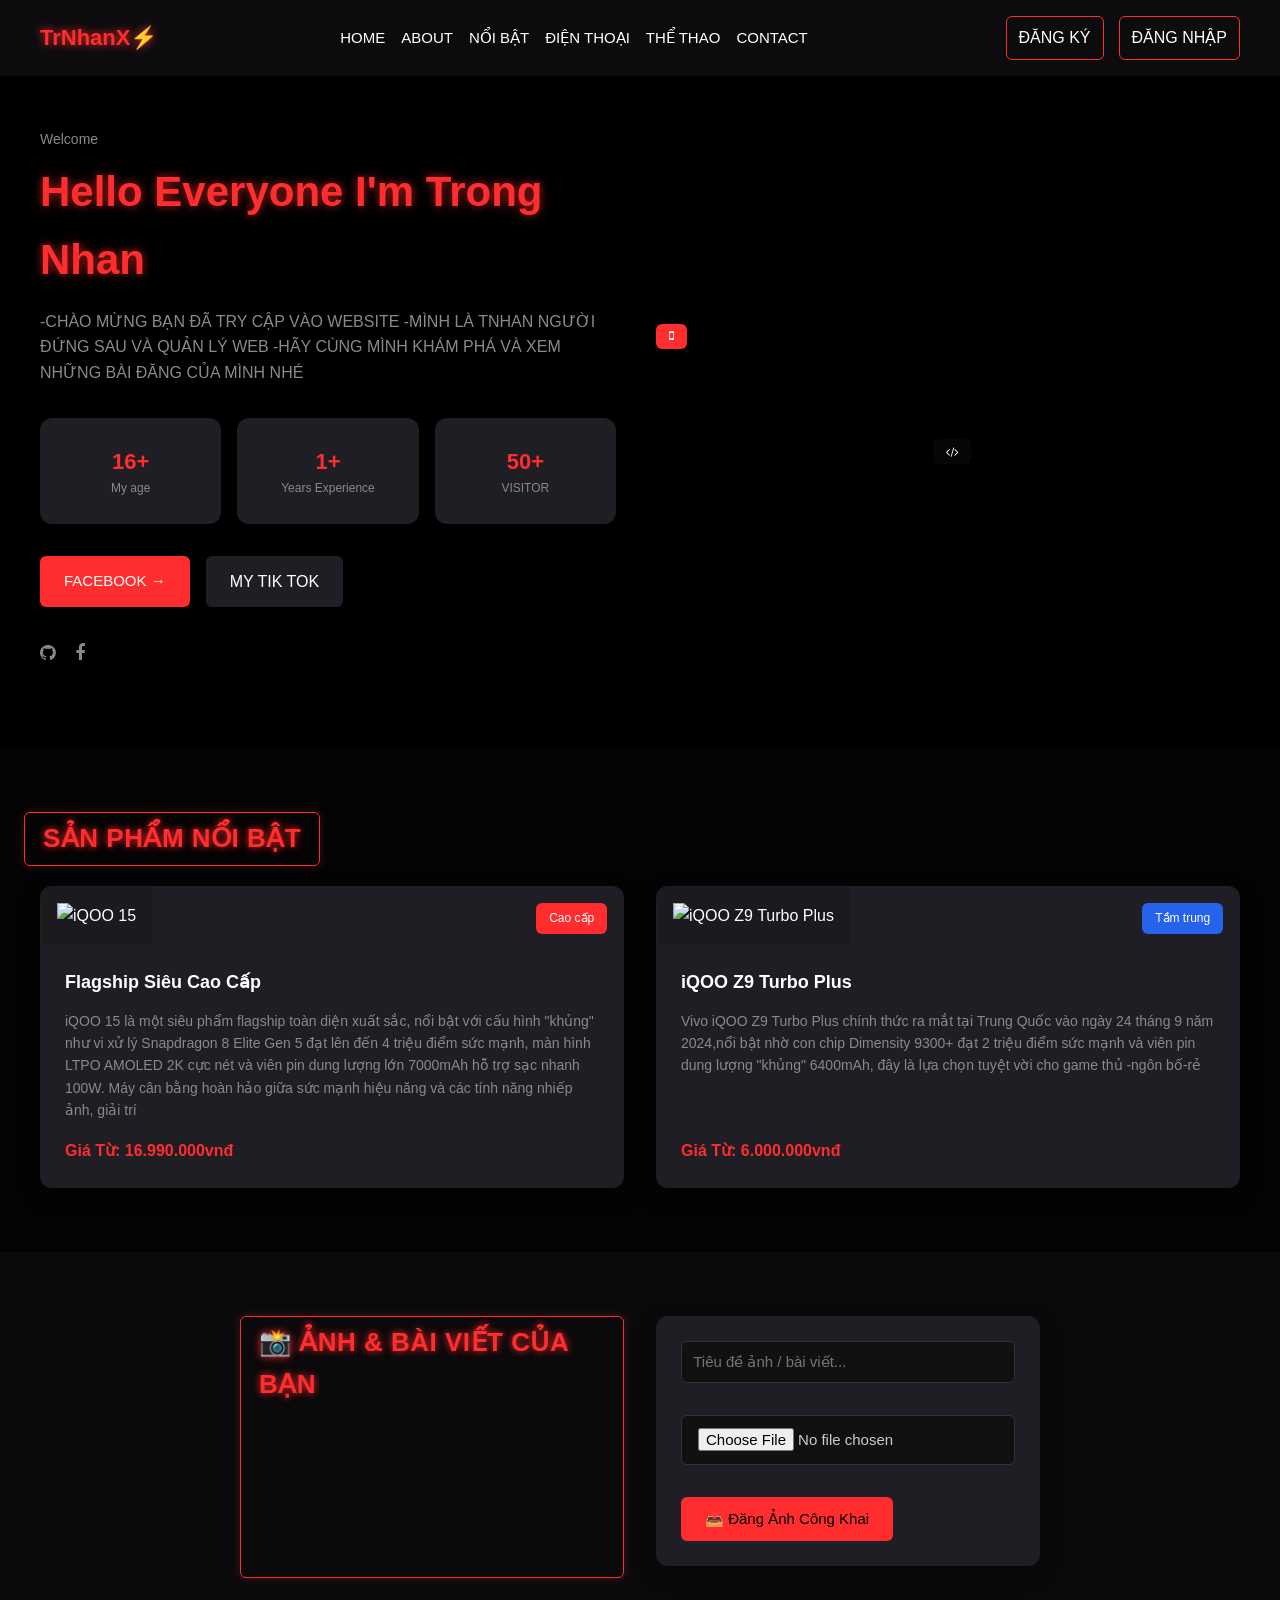
==== index.html @ 52aea7f4 "Add files via upload" ====
<!DOCTYPE html>
<html lang="vi">
<head>
    <meta charset="UTF-8">
    <meta name="viewport" content="width=device-width, initial-scale=1.0">
    <title>TNhân X </title>
    <link rel="stylesheet" href="style2.css">
    <script src="script2.js" defer></script>
    <link href="https://cdn.jsdelivr.net/npm/font-awesome@4.7.0/css/font-awesome.min.css" rel="stylesheet">
</head>
<body>
    <!-- Navbar -->
   <nav>
    <div class="nav-container">
        <h1 class="logo"> TrNhanX⚡</h1>
        <div class="nav-links">
    <a href="#home">HOME</a>
    <a href="#about">ABOUT</a>
    <a href="#products">NỔI BẬT</a>
    <a href="#dienthoai">ĐIỆN THOẠI</a>
    <a href="#thethao">THỂ THAO</a>
    <a href="#contact">CONTACT</a>
</div>



                <!-- ✅ PHẦN THAY ĐỔI KHI ĐĂNG NHẬP -->
                <span id="chuaDangNhap">
                    <a href="dangky.html">ĐĂNG KÝ</a>
                    
                    <a href="dangnhap.html">ĐĂNG NHẬP</a>
                </span>

                <span id="daDangNhap" style="display: none; align-items: center; gap: 1.5rem;">
                    <a href="canhan.html" style="color: var(--red); font-weight: bold; pointer-events: none;">👤 <span id="tenNguoiDung"></span></a>
                    <a href="#" id="btnDangXuat">ĐĂNG XUẤT</a>
                </span>
            </div>
            <button class="menu-btn">
                <i class="fa fa-bars"></i>
            </button>
        </div>
    </nav>

    <!-- Hero Section -->
    <section class="hero">
        <div class="hero-container">
            <div class="hero-content">
                <p class="welcome-text">Welcome</p>
                <h2 class="text-shadow-red">Hello Everyone I'm Trong Nhan</h2>
                <p class="desc">
                    -CHÀO MỪNG BẠN ĐÃ TRY CẬP VÀO WEBSITE 
                    -MÌNH LÀ TNHAN NGƯỜI ĐỨNG SAU VÀ QUẢN LÝ WEB
                    -HÃY CÙNG MÌNH KHÁM PHÁ VÀ XEM NHỮNG BÀI ĐĂNG CỦA MÌNH NHÉ
                </p>

                <!-- Stats -->
                <div class="stats">
                    <div class="stat-item">
                        <p class="stat-number">16+</p>
                        <p class="stat-label">My age</p>
                    </div>
                    <div class="stat-item">
                        <p class="stat-number">1+</p>
                        <p class="stat-label">Years Experience</p>
                    </div>
                    <div class="stat-item">
                        <p class="stat-number">50+</p>
                        <p class="stat-label">VISITOR</p>
                    </div>
                </div>

                <!-- Buttons -->
                <div class="buttons">
                    <a href="https://www.facebook.com/share/1CqrM67KH5/" target="_blank" class="btn-red">FACEBOOK →</a>
                    <a href="https://www.tiktok.com/@nhan03049601?_r=1&_t=ZS-97Dwzs2HDFd" target="_blank" class="btn-dark">MY TIK TOK </a>
                </div>

                <!-- Social -->
                <div class="social-links">
                    <a href="#"><i class="fa fa-github"></i></a>
                    <a href="#"><i class="fa fa-facebook"></i></a>
                </div>
            </div>

            <!-- Hero Video - THAY ẢNH, BỎ VIỀN XÁM -->
            <div class="hero-video">
                <div class="video-wrap">
                    <!-- Video tự động phát, lặp, không âm thanh -->
                    <video autoplay muted loop playsinline>
                        <source src="videomat3.mp4" type="video/mp4">
                        Trình duyệt không hỗ trợ video
                    </video>
                    <div class="badge-responsive">
                        <i class="fa fa-mobile"></i> 
                    </div>
                    <div class="badge-code">
                        <i class="fa fa-code"></i> 
                    </div>
                </div>
            </div>
        </div>
    </section>

    <!-- Products Section -->
    <section class="products">
        <h2 class="title-featured">Sản phẩm nổi bật</h2>

        <div class="products-container">
            <!-- Product 1 -->
            <div class="product-card">
                <div class="product-img-wrap">
                    <span class="product-badge badge-cao-cap">Cao cấp</span>
                    <img src="https://i.postimg.cc/hG4fpcSx/iqo-O-15-ra-mat-1-(1).jpg" alt="iQOO 15" class="product-img">
                </div>
                <div class="product-info">
                    <h3>Flagship Siêu Cao Cấp</h3>
                    <p class="product-desc">
                        iQOO 15 là một siêu phẩm flagship toàn diện xuất sắc, nổi bật với cấu hình "khủng" như vi xử lý Snapdragon 8 Elite Gen 5 đạt lên đến 4 triệu điểm sức mạnh, màn hình LTPO AMOLED 2K cực nét và viên pin dung lượng lớn 7000mAh hỗ trợ sạc nhanh 100W. Máy cân bằng hoàn hảo giữa sức mạnh hiệu năng và các tính năng nhiếp ảnh, giải trí
                    </p>
                    <p class="product-price">Giá Từ: 16.990.000vnđ</p>
                </div>
            </div>

            <!-- Product 2 -->
            <div class="product-card">
                <div class="product-img-wrap">
                    <span class="product-badge badge-trung-binh">Tầm trung</span>
                    <img src="https://i.postimg.cc/GpShKDgw/vivo-iqoo-z9-turbo-plus-1.jpg" alt="iQOO Z9 Turbo Plus" class="product-img">
                </div>
                <div class="product-info">
                    <h3>iQOO Z9 Turbo Plus</h3>
                    <p class="product-desc">
                        Vivo iQOO Z9 Turbo Plus chính thức ra mắt tại Trung Quốc vào ngày 24 tháng 9 năm 2024,nổi bật nhờ con chip Dimensity 9300+ đạt 2 triệu điểm sức mạnh và viên pin dung lượng "khủng" 6400mAh, đây là lựa chọn tuyệt vời cho game thủ -ngôn bố-rẻ
                    </p>
                    <p class="product-price">Giá Từ: 6.000.000vnđ</p>
                </div>
            </div>
        </div>
    </section>

    <!-- ✅ PHẦN ĐĂNG ẢNH, LIKE & BÌNH LUẬN - MỚI THÊM -->
    <section class="products" style="background-color: #0a0a0c;">
        <div class="products-container" style="max-width: 800px;">
            <h2 class="title-featured">📸 Ảnh & Bài Viết Của Bạn </h2>

            <!-- Form đăng ảnh -->
            <div class="product-card" style="padding:1.5rem; margin-bottom:2rem;">
                <form id="formDangAnh" onsubmit="dangAnh(event)">
                    <div class="form-group">
                        <input type="text" id="tieuDeBaiViet" placeholder="Tiêu đề ảnh / bài viết..." style="width:100%; padding:0.7rem; border-radius:6px; border:1px solid #333; background:#111; color:#fff; margin-bottom:0.8rem;">
                    </div>
                    <div class="form-group">
                        <input type="file" id="fileAnh" accept="image/*" style="color:#ccc; margin-bottom:0.8rem;">
                    </div>
                    <button type="submit" class="btn-red">📤 Đăng Ảnh Công Khai</button>
                </form>
            </div>

            <!-- Khu vực hiển thị tất cả bài viết -->
            <div id="khuVucBaiViet"></div>
        </div>
    </section>
    <!-- ✅ KẾT THÚC PHẦN MỚI -->

</body>
</html>
---- style2.css ----
html {
    scroll-behavior: smooth;
}

section {
    scroll-margin-top: 80px;
}

/* ===== CƠ BẢN ===== */
* {
    margin: 0;
    padding: 0;
    box-sizing: border-box;
    font-family: 'Inter', sans-serif;
}

body {
    background-color: #000000 !important; /* ✅ Đổi thành ĐEN HOÀN TOÀN */
    color: #FFFFFF;
    line-height: 1.6;
    width: 100%;
    min-height: 100vh;
    overflow-x: hidden;
}

a {
    text-decoration: none;
    color: inherit;
}

/* ===== BIẾN MÀU ===== */
:root {
    --darker: #08080A;
    --dark: #0F0F13;
    --red: #FF2D2D;
    --gray: #1E1E24;
    --light-gray: #88888F;
    --blue: #2563eb;
}

/* ===== HIỆU ỨNG CHỮ ===== */
.text-shadow-red {
    font-size: clamp(28px, 5vw, 42px);
    color: var(--red);
    text-shadow: 0 0 10px rgba(255, 45, 45, 0.7);
    margin-bottom: 1rem;
}

/* ===== THANH ĐIỀU HƯỞNG ===== */
nav {
    background-color: rgba(15, 15, 19, 0.8);
    backdrop-filter: blur(10px);
    position: fixed;
    width: 100%;
    top: 0;
    z-index: 999;
    padding: 1rem 1.5rem;
    transition: all 0.3s ease;
}

.nav-container {
    max-width: 1200px;
    margin: 0 auto;
    display: flex;
    justify-content: space-between;
    align-items: center;
}

.logo {
    color: var(--red);
    font-size: 22px;
    font-weight: bold;
    text-shadow: 0 0 10px var(--red);
    display: inline-block; /* Quan trọng để phóng to hoạt động */
    transition: transform 0.4s ease; /* Hiệu ứng mượt mà */
    cursor: pointer;
    outline: none; 
    -webkit-tap-highlight-color: transparent; 
}
.logo:active {
    transform: scale(1.3); /* Phóng to 1.3 lần khi bấm vào */
}

.nav-links {
    display: flex;
    gap: 1rem;
    align-items: center; /* ✅ Thêm để căn giữa các nút khi có tên người dùng */
}

html {
    scroll-behavior: smooth;
}

section {
    scroll-margin-top: 80px;
}

.nav-links a {
    font-size: 15px;
    transition: all 0.3s ease;
    display: inline-block;
}
.nav-links a:hover, .nav-links a.active {
    background-color: var(--red);
    color: #fff;
    padding: 6px 14px;
    border-radius: 8px;
    transform: scale(1.1);
    box-shadow: 0 0 15px var(--red), 0 0 30px rgba(255, 45, 45, 0.4);
}
.nav-links a.active {
    color: var(--red);
    border-bottom: 2px solid var(--red);
}

.menu-btn {
    display: none;
    font-size: 20px;
    background: transparent;
    border: none;
    color: white;
    cursor: pointer;
}

/* ===== PHẦN CHÍNH ===== */
.hero {
    padding: 8rem 1.5rem 5rem;
}

.hero-container {
    max-width: 1200px;
    margin: 0 auto;
    display: grid;
    grid-template-columns: 1fr 1fr;
    gap: 3rem;
    align-items: center;
}

.welcome-text {
    color: var(--light-gray);
    font-size: 14px;
    margin-bottom: 0.5rem;
}

.desc {
    color: var(--light-gray);
    margin-bottom: 2rem;
}

/* ===== THỐNG KÊ ===== */
.stats {
    display: grid;
    grid-template-columns: repeat(3, 1fr);
    gap: 1rem;
    margin: 2rem 0;
}

.stat-item {
    background-color: var(--gray);
    padding: 1.5rem;
    border-radius: 12px;
    text-align: center;
    border: 2px solid transparent; /* Viền trong suốt để giữ kích thước */
    transition: all 0.4s ease;     /* Tạo hiệu ứng mượt mà */
    cursor: pointer;
}

.stat-item:hover {
    border-color: var(--red);      /* Hiện viền đỏ khi di chuột */
    box-shadow: 0 0 20px rgba(255, 45, 45, 0.5); /* Phát sáng đỏ */
    transform: translateY(-10px);  /* Hiệu ứng nảy lên */
}

.stat-number {
    color: var(--red);
    font-size: 22px;
    font-weight: bold;
}

.stat-label {
    color: var(--light-gray);
    font-size: 12px;
}

/* ===== NÚT BẤM ===== */
.buttons {
    display: flex;
    gap: 1rem;
    flex-wrap: wrap;
    margin-bottom: 2rem;
}

.btn-red {
    background-color: var(--red);
    padding: 0.8rem 1.5rem;
    border-radius: 6px;
    font-weight: 500;
    transition: background 0.3s;
    border: none;
    cursor: pointer;
    font-size: 15px;
}

.btn-red:hover {
    background-color: rgba(255, 45, 45, 0.9);
}

.btn-dark {
    background-color: var(--gray);
    padding: 0.8rem 1.5rem;
    border-radius: 6px;
    font-weight: 500;
    transition: background 0.3s;
}

.btn-dark:hover {
    background-color: rgba(30, 30, 36, 0.8);
}

/* ===== XÃ HỘI ===== */
.social-links a {
    color: var(--light-gray);
    font-size: 18px;
    margin-right: 1rem;
    transition: color 0.3s;
}

.social-links a:hover {
    color: var(--red);
}

/* ===== VIDEO - BỎ VIỀN XÁM, ĐẦY ĐỦ VÙNG ===== */
.hero-video {
    position: relative;
    display: flex;
    justify-content: center;
}

.video-wrap {
    /* Bỏ hoàn toàn nền xám, viền, đổ bóng */
    max-width: 360px;
    width: 100%;
    border-radius: 12px;
    overflow: hidden;
}

.video-wrap video {
    width:100%;
    height: auto;
    display: block;
    object-fit: cover;
}

.badge-responsive {
    position: absolute;
    top: 1rem;
    left: -0.5rem;
    background-color: var(--red);
    padding: 0.4rem 0.8rem;
    border-radius: 6px;
    font-size: 12px;
    display: flex;
    align-items: center;
    gap: 0.3rem;
    z-index: 2;
}

.badge-code {
    position: absolute;
    bottom: 1.5rem;
    left: 50%;
    transform: translateX(-50%);
    background-color: rgba(8, 8, 10, 0.8);
    padding: 0.4rem 0.8rem;
    border-radius: 6px;
    font-size: 12px;
    display: flex;
    align-items: center;
    gap: 0.3rem;
    z-index: 2;
}

/* ===== SẢN PHẨM ===== */
.products {
    background-color: rgba(15, 15, 19, 0.3);
    padding: 4rem 1.5rem;
}

.products-container {
    max-width: 1200px;
    margin: 0 auto;
    display: grid;
    grid-template-columns: 1fr 1fr;
    gap: 2rem;
}

.product-card {
    background-color: var(--gray);
    border-radius: 12px;
    overflow: hidden;
    box-shadow: 0 8px 24px rgba(0,0,0,0.4);
    border: 1px solid rgba(30, 30, 36, 0.2);
    opacity: 1;
    transform: translateY(0);
    transition: all 0.6s ease;
    display: flex;
    flex-direction: column; /* ✅ Đảm bảo khối sản phẩm cao bằng nhau */
}

.product-img-wrap {
    position: relative;
}

.product-badge {
    position: absolute;
    top: 1rem;
    right: 1rem;
    padding: 0.4rem 0.8rem;
    border-radius: 6px;
    font-size: 12px;
    font-weight: 500;
}

.badge-cao-cap {
    background-color: var(--red);
}

.badge-trung-binh {
    background-color: var(--blue);
}

.product-img {
    width: 100%;
    height: 220px;
    object-fit: contain;
    background-color: #1A1A1F;
    padding: 1rem;
}

/* ==== ✅ PHẦN QUAN TRỌNG: ĐỂ GIÁ NGANG HÀNG ==== */
.product-info {
    padding: 1.5rem;
    height: 100%; /* ✅ SỬA LỖI: từ 10% → 100% */
    display: flex;
    flex-direction: column;
    flex-grow: 1; /* ✅ Chiếm hết chiều cao còn lại */
}

.product-info h3 {
    font-size: 18px;
    margin-bottom: 0.8rem;
}

.product-desc {
    color: var(--light-gray);
    font-size: 14px;
    line-height: 1.6;
    margin: 0 0 1rem 0; /* ✅ SỬA LỖI: bỏ margin:1rem → chỉ cách dưới 1rem */
    flex: 1; /* ✅ Chiếm không gian, đẩy giá xuống đáy */
}

.product-price {
    color: var(--red);
    font-weight: bold;
    font-size: 16px;
    margin: 0;
    padding: 0;
    display: block;
    margin-top: auto; /* ✅ LUÔN Ở ĐÁY → NGANG HÀNG */
}

/* ===== SẢN PHẨM NỔI BẬT - PHÙ HỢP 100% VỚI WEB CỦA BẠN ===== */
.title-featured {
    color: #ff2d2d;                  /* Màu đỏ khớp nút bấm */
    font-size: 26px;                 /* Cỡ chữ vừa phải */
    font-weight: bold;
    font-family: 'Inter', sans-serif;
    text-transform: uppercase;       /* Viết hoa hiện đại */
    letter-spacing: 0.5px;

    /* ✅ Hiệu ứng viền + phát sáng đỏ giống phong cách web */
    text-shadow: 0 0 6px rgba(255, 45, 45, 0.7), 
                 0 0 12px rgba(255, 45, 45, 0.4);

    /* ✅ ĐÚNG VỊ TRÍ: sát bên trái, cách dưới 20px */
    margin: 0 0 20px 0;
    padding: 0;
    text-align: left;

    /* ✅ Khung bao quanh khớp bo góc và màu sắc */
    display: inline-block;
    padding: 5px 18px;
    border: 1px solid #ff2d2d;
    border-radius: 6px;
    background-color: transparent;
    box-shadow: 0 0 8px rgba(255, 45, 45, 0.25);
}

/* ================================================== */
/* ✅ PHẦN MỚI THÊM: ĐĂNG NHẬP - ĐĂNG KÝ - BÀI VIẾT - LIKE - BÌNH LUẬN */
/* ================================================== */

/* ===== FORM ĐĂNG KÝ / ĐĂNG NHẬP / THÔNG TIN ===== */
.form-container, .profile-container {
    min-height: 100vh;
    display: flex;
    align-items: center;
    justify-content: center;
    padding: 8rem 1.5rem 5rem;
}

.form-box, .profile-box {
    background-color: var(--gray);
    padding: 2.5rem 2rem;
    border-radius: 12px;
    box-shadow: 0 8px 24px rgba(0,0,0,0.4);
    border: 1px solid rgba(30, 30, 36, 0.2);
    width: 100%;
    max-width: 450px;
}

.form-box h2, .profile-box h2 {
    color: var(--red);
    text-align: center;
    margin-bottom: 1.5rem;
    text-shadow: 0 0 6px rgba(255, 45, 45, 0.5);
}

.form-group {
    margin-bottom: 1.2rem;
}

.form-group label {
    display: block;
    margin-bottom: 0.5rem;
    color: #ccc;
    font-size: 14px;
}

.form-group input, .form-group textarea {
    width: 100%;
    padding: 0.8rem 1rem;
    border-radius: 6px;
    border: 1px solid #333;
    background-color: #111;
    color: #fff;
    font-size: 15px;
    transition: border 0.3s;
}

.form-group input:focus, .form-group textarea:focus {
    outline: none;
    border-color: var(--red);
    box-shadow: 0 0 0 2px rgba(255, 45, 45, 0.15);
}

.form-group textarea {
    resize: vertical;
    min-height: 100px;
}

.thongbao {
    padding: 0.7rem;
    border-radius: 6px;
    margin-bottom: 1rem;
    text-align: center;
    display: none;
    font-size: 14px;
}

.thanhcong {
    background-color: rgba(0, 128, 0, 0.2);
    color: #4cd137;
    border: 1px solid #27ae60;
}

.loi {
    background-color: rgba(255, 0, 0, 0.2);
    color: #ff7675;
    border: 1px solid #e74c3c;
}

.link-text {
    text-align: center;
    margin-top: 1rem;
    color: var(--light-gray);
    font-size: 14px;
}

.link-text a {
    color: var(--red);
    font-weight: 500;
    transition: opacity 0.3s;
}

.link-text a:hover {
    opacity: 0.8;
}

/* ===== BÀI VIẾT - LIKE - BÌNH LUẬN ===== */
.bai-viet {
    background-color: var(--gray);
    border-radius: 12px;
    padding: 1.5rem;
    margin-bottom: 2rem;
    box-shadow: 0 8px 24px rgba(0,0,0,0.3);
    border: 1px solid rgba(30, 30, 36, 0.2);
}

.tieu-de-bai-viet {
    margin-bottom: 1rem;
    padding-bottom: 0.5rem;
    border-bottom: 1px solid #2a2a30;
}

.tieu-de-bai-viet strong {
    color: var(--red);
    font-size: 15px;
}

.tieu-de-bai-viet h4 {
    margin-top: 0.3rem;
    font-size: 17px;
}

.anh-bai-viet {
    width: 100%;
    border-radius: 8px;
    margin-bottom: 1rem;
    object-fit: contain;
    background: #111;
    padding: 0.5rem;
    max-height: 500px;
}

.hanh-dong {
    margin-bottom: 1rem;
}

.nut-like {
    background: transparent;
    border: 1px solid #555;
    color: #fff;
    padding: 0.5rem 1rem;
    border-radius: 6px;
    cursor: pointer;
    transition: all 0.3s;
    font-size: 14px;
}

.nut-like.da-like {
    border-color: var(--red);
    color: var(--red);
    background: rgba(255,45,45,0.1);
}

.nut-like:hover {
    border-color: var(--red);
}

.binh-luan-khu {
    margin-top: 1.2rem;
    padding-top: 1rem;
    border-top: 1px solid #2a2a30;
}

.binh-luan-khu h5 {
    color: var(--light-gray);
    margin-bottom: 0.8rem;
    font-size: 14px;
}

.binh-luan-khu p {
    padding: 0.4rem 0;
    font-size: 14px;
    border-bottom: 1px solid #222;
}

.binh-luan-khu p strong {
    color: var(--red);
    margin-right: 0.5rem;
}

.nhap-bl {
    display: flex;
    gap: 0.5rem;
    margin-top: 0.8rem;
}

.nhap-bl input {
    flex:1;
    padding: 0.6rem 1rem;
    border-radius: 6px;
    border: 1px solid #333;
    background: #111;
    color: #fff;
    font-size: 14px;
}

.nhap-bl button {
    background: var(--red);
    color: #fff;
    border: none;
    padding: 0 1rem;
    border-radius: 6px;
    cursor: pointer;
    transition: background 0.3s;
}

.nhap-bl button:hover {
    background: rgba(255,45,45,0.9);
}

.khoa-bl {
    color: var(--light-gray);
    font-style: italic;
    font-size: 14px;
}

/* Tách khoảng cách cho Đăng ký - Đăng nhập */
#chuaDangNhap a {
    margin-left: 15px; 
    padding: 8px 12px;
    border: 1px solid var(--red);
    border-radius: 6px;
    color: white;
    transition: 0.3s;
}
/* Phóng to tiêu đề khi ấn vào */
.text-shadow-red {
    transition: transform 0.3s ease;
    display: inline-block;
    cursor: pointer;
    outline: none;
    -webkit-tap-highlight-color: transparent;
}

.text-shadow-red:active {
    transform: scale(1.2); /* Phóng to lên 1.1 lần khi ấn */
}

#chuaDangNhap a:hover {
    background-color: var(--red);
}

@media (max-width: 768px) {
    .nav-links {
        display: none;
    }
    .menu-btn {
        display: block;
    }
    .hero-container, .products-container {
        grid-template-columns: 1fr;
    }
    .nav-links {
        gap: 1rem;
    }
}
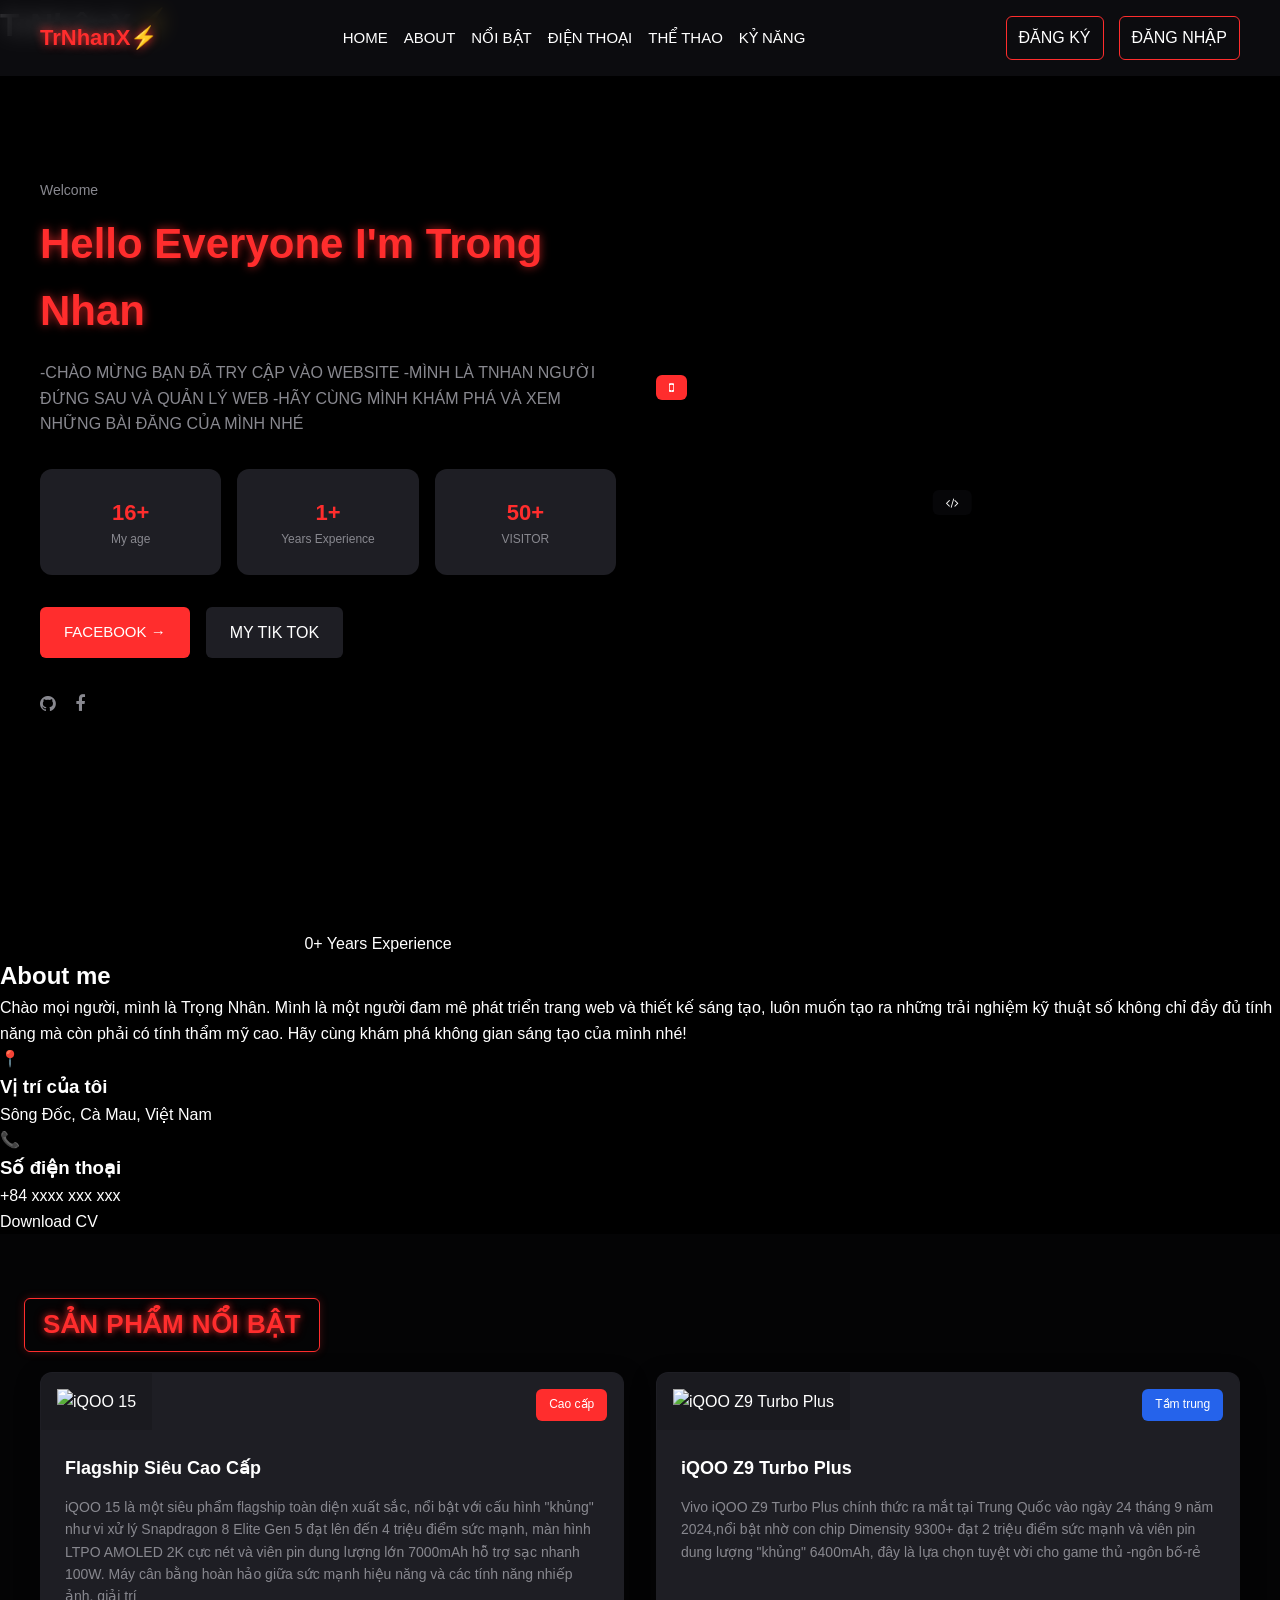
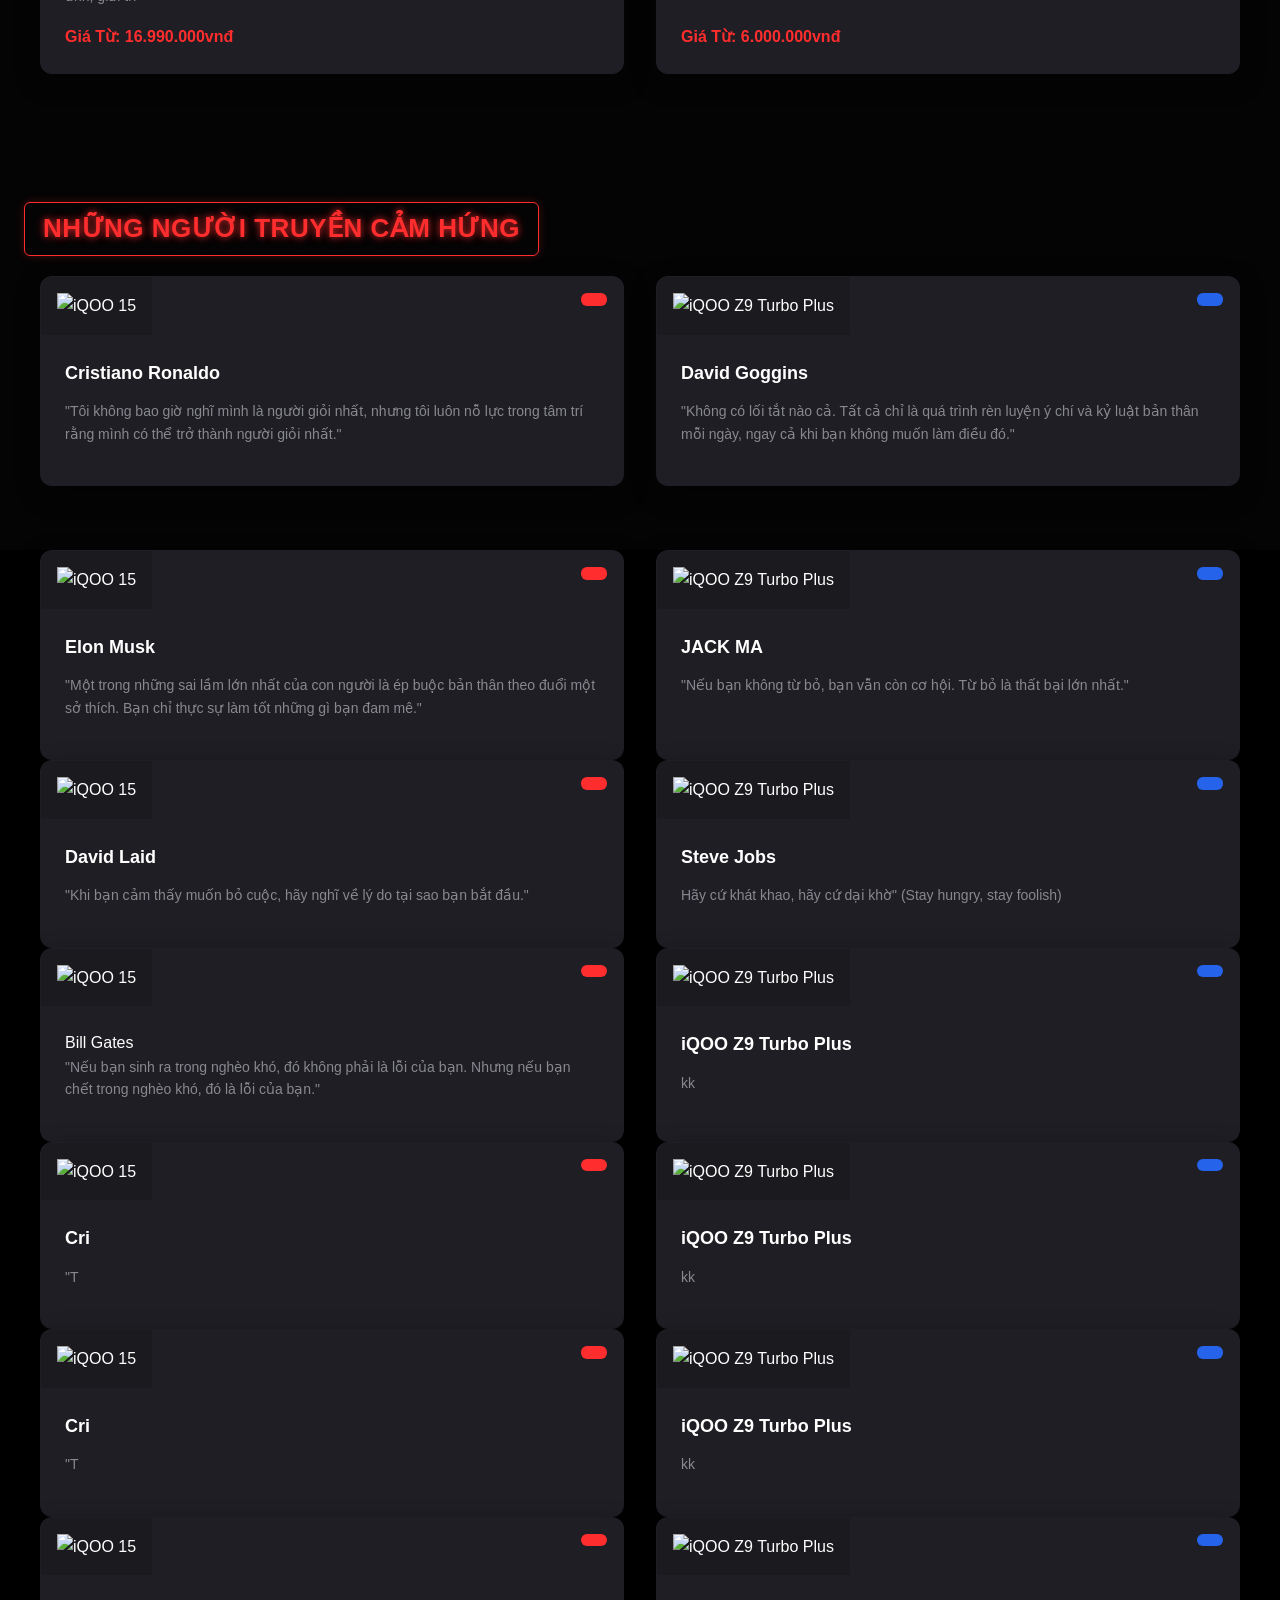
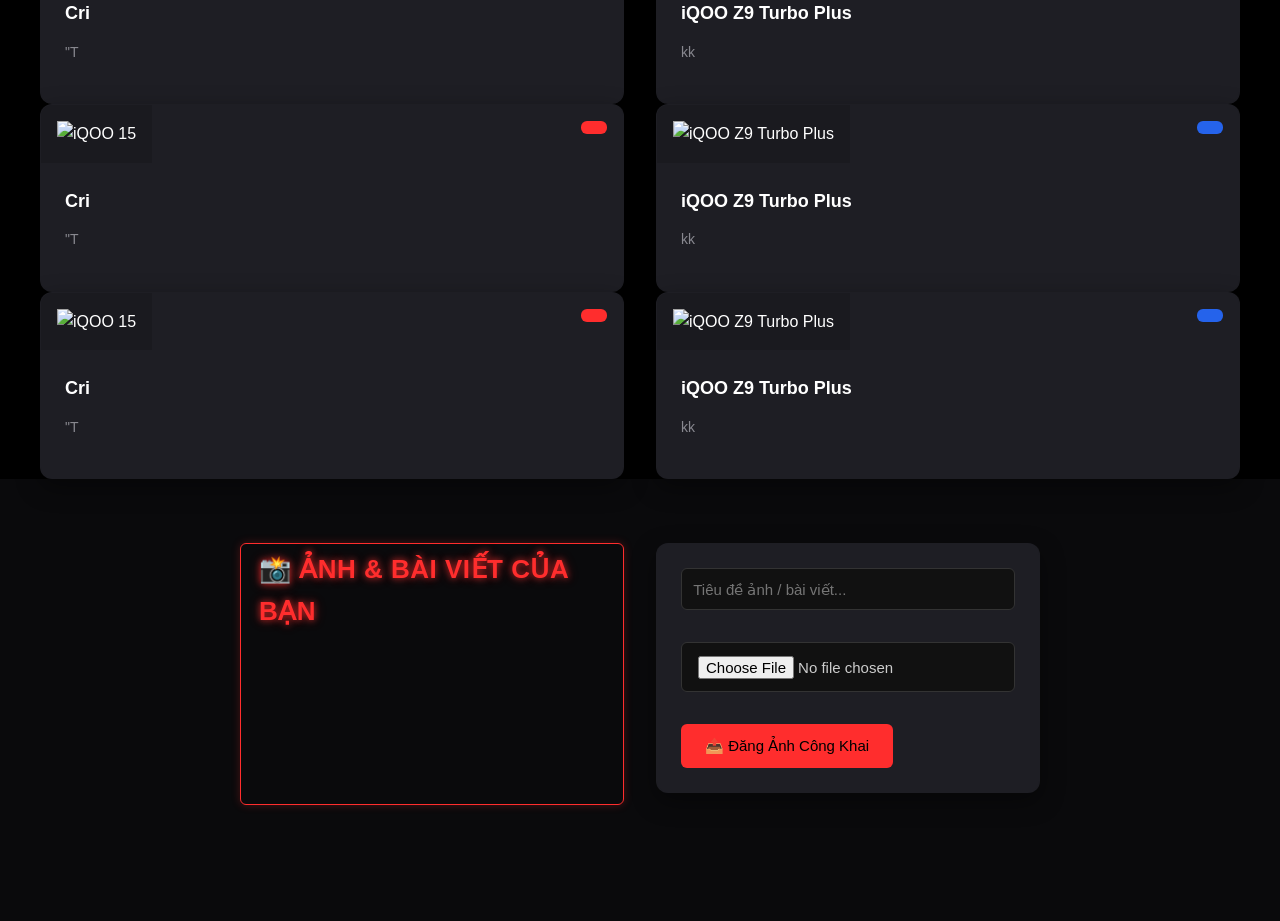
==== commit b1f294f0: "Add files via upload" ====
--- a/index.html
+++ b/index.html
@@ -8,18 +8,25 @@
     <script src="script2.js" defer></script>
     <link href="https://cdn.jsdelivr.net/npm/font-awesome@4.7.0/css/font-awesome.min.css" rel="stylesheet">
 </head>
-<body>
+<body id="home">
+    <div id="preloader">
+    <div class="preloader-content">
+        <h1 class="preloader-logo">TrNhânX⚡</h1>
+        <div class="preloader-line"></div>
+    </div>
+</div>
+
     <!-- Navbar -->
    <nav>
     <div class="nav-container">
         <h1 class="logo"> TrNhanX⚡</h1>
         <div class="nav-links">
     <a href="#home">HOME</a>
-    <a href="#about">ABOUT</a>
-    <a href="#products">NỔI BẬT</a>
+    <a href="#about-me">ABOUT</a>
+    <a href="#noibat">NỔI BẬT</a>
     <a href="#dienthoai">ĐIỆN THOẠI</a>
     <a href="#thethao">THỂ THAO</a>
-    <a href="#contact">CONTACT</a>
+    <a href="#kynang">KỶ NĂNG</a>
 </div>
 
 
@@ -32,7 +39,7 @@
                 </span>
 
                 <span id="daDangNhap" style="display: none; align-items: center; gap: 1.5rem;">
-                    <a href="canhan.html" style="color: var(--red); font-weight: bold; pointer-events: none;">👤 <span id="tenNguoiDung"></span></a>
+                    <a href="canhan" style="color: var(--red); font-weight: bold; pointer-events: none;"> <span id="tenNguoiDung"></span></a>
                     <a href="#" id="btnDangXuat">ĐĂNG XUẤT</a>
                 </span>
             </div>
@@ -103,7 +110,45 @@
     </section>
 
     <!-- Products Section -->
-    <section class="products">
+<section class="about-me-section"id="about-me">
+    <div class="about-container">
+        
+        <div class="about-image-box">
+            <video autoplay muted loop playsinline>
+                        <source src="videomat3.mp4" type="video/mp4">
+                        Trình duyệt không hỗ trợ video
+                    </video>
+            <span class="experience-badge">0+ Years Experience</span>
+            <div class="image-placeholder"></div>
+        </div>
+
+        <div class="about-content">
+            <h2 class="about-title">About me</h2>
+            <p class="about-text">
+                Chào mọi người, mình là Trọng Nhân. Mình là một người đam mê phát triển trang web và thiết kế sáng tạo, luôn muốn tạo ra những trải nghiệm kỹ thuật số không chỉ đầy đủ tính năng mà còn phải có tính thẩm mỹ cao. Hãy cùng khám phá không gian sáng tạo của mình nhé!
+            </p>
+
+            <div class="info-card">
+                <div class="info-icon">📍</div>
+                <div class="info-details">
+                    <h3>Vị trí của tôi</h3>
+                    <p>Sông Đốc, Cà Mau, Việt Nam </p>
+                </div>
+            </div>
+
+            <div class="info-card">
+                <div class="info-icon">📞</div>
+                <div class="info-details">
+                    <h3>Số điện thoại</h3>
+                    <p>+84 xxxx xxx xxx</p> </div>
+            </div>
+
+            <a href="#" class="download-cv-btn">Download CV</a>
+        </div>
+
+    </div>
+</section>
+    <section class="products"id="noibat">
         <h2 class="title-featured">Sản phẩm nổi bật</h2>
 
         <div class="products-container">
@@ -138,6 +183,308 @@
             </div>
         </div>
     </section>
+ <section class="products"id="kynang">
+        <h2 class="title-featured">NHỮNG NGƯỜI TRUYỀN CẢM HỨNG</h2>
+      <div class="products-container">
+            <!-- Product 1 -->
+            <div class="product-card">
+                <div class="product-img-wrap">
+                    <span class="product-badge badge-cao-cap"></span>
+                    <img src="https://i.postimg.cc/httZcWGZ/image004-2.jpg" alt="iQOO 15" class="product-img">
+                </div>
+                <div class="product-info">
+                    <h3>Cristiano Ronaldo</h3>
+                    <p class="product-desc">
+                        "Tôi không bao giờ nghĩ mình là người giỏi nhất, nhưng tôi luôn nỗ lực trong tâm trí rằng mình có thể trở thành người giỏi nhất."
+                    </p>
+                   
+                </div>
+            </div>
+
+            <!-- Product 2 -->
+            <div class="product-card">
+                <div class="product-img-wrap">
+                    <span class="product-badge badge-trung-binh"></span>
+                    <img src="https://i.postimg.cc/jdxYw15R/sddefault.jpg" alt="iQOO Z9 Turbo Plus" class="product-img">
+                </div>
+                <div class="product-info">
+                    <h3>David Goggins</h3>
+                    <p class="product-desc">
+                        "Không có lối tắt nào cả. Tất cả chỉ là quá trình rèn luyện ý chí và kỷ luật bản thân mỗi ngày, ngay cả khi bạn không muốn làm điều đó."
+                    </p>
+                
+                </div>
+            </div>
+        </div>
+    </section>
+<div class="products-container">
+            <!-- Product 1 -->
+            <div class="product-card">
+                <div class="product-img-wrap">
+                    <span class="product-badge badge-cao-cap"></span>
+                    <img src="https://i.postimg.cc/pLKfwsfY/elon-musk-1637917906.jpg" alt="iQOO 15" class="product-img">
+                </div>
+                <div class="product-info">
+                    <h3>Elon Musk</h3>
+                    <p class="product-desc">
+                        "Một trong những sai lầm lớn nhất của con người là ép buộc bản thân theo đuổi một sở thích. Bạn chỉ thực sự làm tốt những gì bạn đam mê."
+                    </p>
+                   
+                </div>
+            </div>
+
+            <!-- Product 2 -->
+            <div class="product-card">
+                <div class="product-img-wrap">
+                    <span class="product-badge badge-trung-binh"></span>
+                    <img src="https://i.postimg.cc/QMHTXS5f/cam-hung1-14184943.jpg" alt="iQOO Z9 Turbo Plus" class="product-img">
+                </div>
+                <div class="product-info">
+                    <h3>JACK MA</h3>
+                    <p class="product-desc">
+                        "Nếu bạn không từ bỏ, bạn vẫn còn cơ hội. Từ bỏ là thất bại lớn nhất."
+                    </p>
+                
+                </div>
+            </div>
+        </div>
+    </section>
+<div class="products-container">
+            <!-- Product 1 -->
+            <div class="product-card">
+                <div class="product-img-wrap">
+                    <span class="product-badge badge-cao-cap"></span>
+                    <img src="https://i.postimg.cc/GpGbJy1R/c-4-1713254418-770-width740height555.jpg" alt="iQOO 15" class="product-img">
+                </div>
+                <div class="product-info">
+                    <h3>David Laid</h3>
+                    <p class="product-desc">
+                        "Khi bạn cảm thấy muốn bỏ cuộc, hãy nghĩ về lý do tại sao bạn bắt đầu."
+                    </p>
+                   
+                </div>
+            </div>
+
+            <!-- Product 2 -->
+            <div class="product-card">
+                <div class="product-img-wrap">
+                    <span class="product-badge badge-trung-binh"></span>
+                    <img src="https://i.postimg.cc/jqp2NtfM/1505187410-150518546216852-2.jpg" alt="iQOO Z9 Turbo Plus" class="product-img">
+                </div>
+                <div class="product-info">
+                    <h3>Steve Jobs</h3>
+                    <p class="product-desc">
+                        Hãy cứ khát khao, hãy cứ dại khờ" (Stay hungry, stay foolish)
+                    </p>
+                
+                </div>
+            </div>
+        </div>
+    </section>
+<div class="products-container">
+            <!-- Product 1 -->
+            <div class="product-card">
+                <div class="product-img-wrap">
+                    <span class="product-badge badge-cao-cap"></span>
+                    <img src="https://i.postimg.cc/90jbRsYR/nhung-cau-noi-de-doi-cua-bill-gate-2.jpg" alt="iQOO 15" class="product-img">
+                </div>
+                <div class="product-info">
+                    <h3i>Bill Gates</h3i></h3>
+                    <p class="product-desc">
+                        "Nếu bạn sinh ra trong nghèo khó, đó không phải là lỗi của bạn. Nhưng nếu bạn chết trong nghèo khó, đó là lỗi của bạn."
+                    </p>
+                   
+                </div>
+            </div>
+
+            <!-- Product 2 -->
+            <div class="product-card">
+                <div class="product-img-wrap">
+                    <span class="product-badge badge-trung-binh"></span>
+                    <img src="k" alt="iQOO Z9 Turbo Plus" class="product-img">
+                </div>
+                <div class="product-info">
+                    <h3>iQOO Z9 Turbo Plus</h3>
+                    <p class="product-desc">
+                        kk
+                    </p>
+                
+                </div>
+            </div>
+        </div>
+    </section>
+<div class="products-container">
+            <!-- Product 1 -->
+            <div class="product-card">
+                <div class="product-img-wrap">
+                    <span class="product-badge badge-cao-cap"></span>
+                    <img src="" alt="iQOO 15" class="product-img">
+                </div>
+                <div class="product-info">
+                    <h3>Cri</h3>
+                    <p class="product-desc">
+                        "T
+                    </p>
+                   
+                </div>
+            </div>
+
+            <!-- Product 2 -->
+            <div class="product-card">
+                <div class="product-img-wrap">
+                    <span class="product-badge badge-trung-binh"></span>
+                    <img src="k" alt="iQOO Z9 Turbo Plus" class="product-img">
+                </div>
+                <div class="product-info">
+                    <h3>iQOO Z9 Turbo Plus</h3>
+                    <p class="product-desc">
+                        kk
+                    </p>
+                
+                </div>
+            </div>
+        </div>
+    </section>
+<div class="products-container">
+            <!-- Product 1 -->
+            <div class="product-card">
+                <div class="product-img-wrap">
+                    <span class="product-badge badge-cao-cap"></span>
+                    <img src="" alt="iQOO 15" class="product-img">
+                </div>
+                <div class="product-info">
+                    <h3>Cri</h3>
+                    <p class="product-desc">
+                        "T
+                    </p>
+                   
+                </div>
+            </div>
+
+            <!-- Product 2 -->
+            <div class="product-card">
+                <div class="product-img-wrap">
+                    <span class="product-badge badge-trung-binh"></span>
+                    <img src="k" alt="iQOO Z9 Turbo Plus" class="product-img">
+                </div>
+                <div class="product-info">
+                    <h3>iQOO Z9 Turbo Plus</h3>
+                    <p class="product-desc">
+                        kk
+                    </p>
+                
+                </div>
+            </div>
+        </div>
+    </section>
+<div class="products-container">
+            <!-- Product 1 -->
+            <div class="product-card">
+                <div class="product-img-wrap">
+                    <span class="product-badge badge-cao-cap"></span>
+                    <img src="" alt="iQOO 15" class="product-img">
+                </div>
+                <div class="product-info">
+                    <h3>Cri</h3>
+                    <p class="product-desc">
+                        "T
+                    </p>
+                   
+                </div>
+            </div>
+
+            <!-- Product 2 -->
+            <div class="product-card">
+                <div class="product-img-wrap">
+                    <span class="product-badge badge-trung-binh"></span>
+                    <img src="k" alt="iQOO Z9 Turbo Plus" class="product-img">
+                </div>
+                <div class="product-info">
+                    <h3>iQOO Z9 Turbo Plus</h3>
+                    <p class="product-desc">
+                        kk
+                    </p>
+                
+                </div>
+            </div>
+        </div>
+    </section>
+<div class="products-container">
+            <!-- Product 1 -->
+            <div class="product-card">
+                <div class="product-img-wrap">
+                    <span class="product-badge badge-cao-cap"></span>
+                    <img src="" alt="iQOO 15" class="product-img">
+                </div>
+                <div class="product-info">
+                    <h3>Cri</h3>
+                    <p class="product-desc">
+                        "T
+                    </p>
+                   
+                </div>
+            </div>
+
+            <!-- Product 2 -->
+            <div class="product-card">
+                <div class="product-img-wrap">
+                    <span class="product-badge badge-trung-binh"></span>
+                    <img src="k" alt="iQOO Z9 Turbo Plus" class="product-img">
+                </div>
+                <div class="product-info">
+                    <h3>iQOO Z9 Turbo Plus</h3>
+                    <p class="product-desc">
+                        kk
+                    </p>
+                
+                </div>
+            </div>
+        </div>
+    </section>
+<div class="products-container">
+            <!-- Product 1 -->
+            <div class="product-card">
+                <div class="product-img-wrap">
+                    <span class="product-badge badge-cao-cap"></span>
+                    <img src="" alt="iQOO 15" class="product-img">
+                </div>
+                <div class="product-info">
+                    <h3>Cri</h3>
+                    <p class="product-desc">
+                        "T
+                    </p>
+                   
+                </div>
+            </div>
+
+            <!-- Product 2 -->
+            <div class="product-card">
+                <div class="product-img-wrap">
+                    <span class="product-badge badge-trung-binh"></span>
+                    <img src="k" alt="iQOO Z9 Turbo Plus" class="product-img">
+                </div>
+                <div class="product-info">
+                    <h3>iQOO Z9 Turbo Plus</h3>
+                    <p class="product-desc">
+                        kk
+                    </p>
+                
+                </div>
+            </div>
+        </div>
+    </section>
+
+
+
+
+
+
+
+
+
+
+
+
 
     <!-- ✅ PHẦN ĐĂNG ẢNH, LIKE & BÌNH LUẬN - MỚI THÊM -->
     <section class="products" style="background-color: #0a0a0c;">
